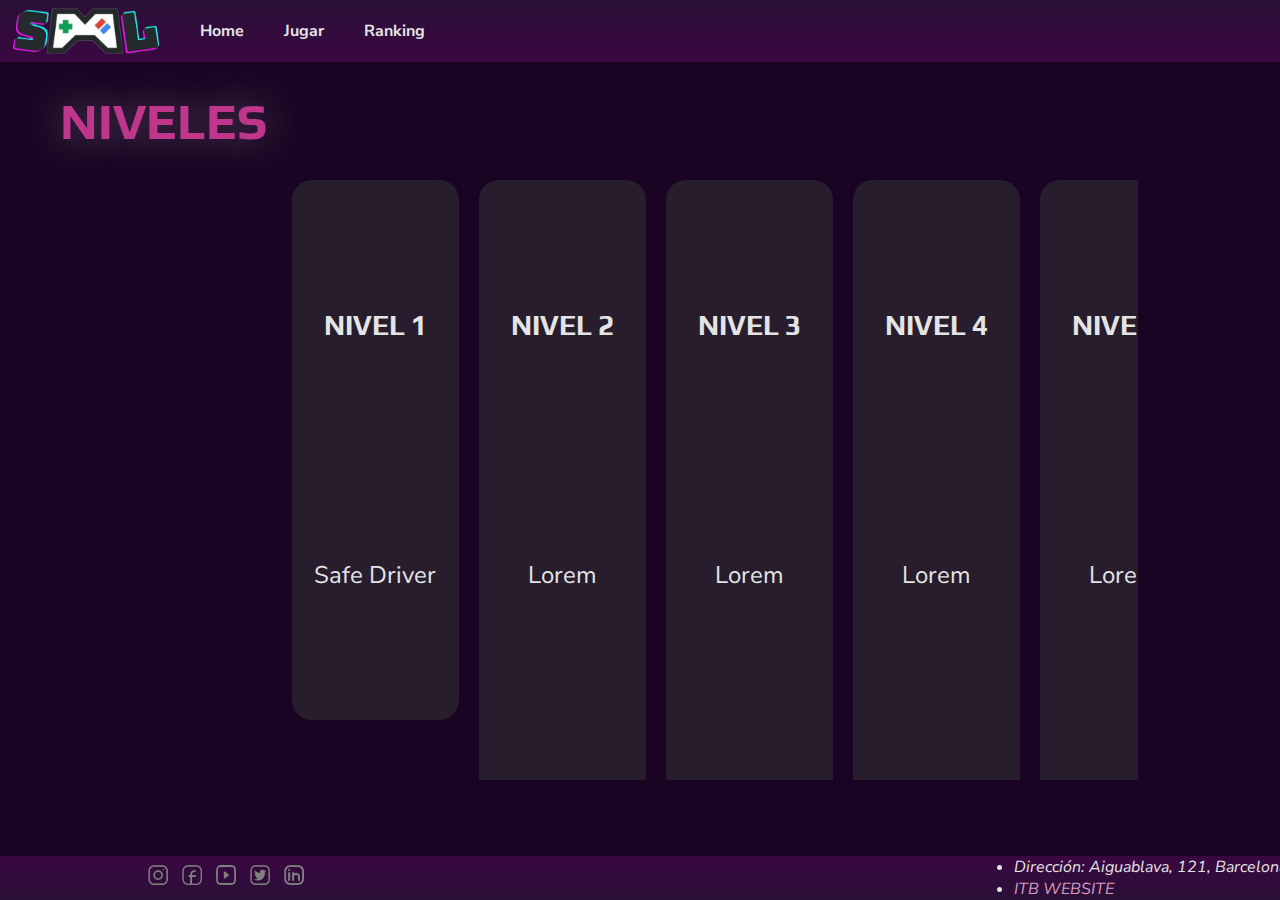
==== Website/pages/juego.html @ a2197447 "juego 1" ====
<!DOCTYPE html>
<html lang="en">
  <head>
    <meta charset="UTF-8" />
    <meta http-equiv="X-UA-Compatible" content="IE=edge" />
    <meta name="viewport" content="width=device-width, initial-scale=1.0" />
    <title>Juego</title>
    <script defer src="../scripts/main.js"></script>
    <style>
      @import url("https://fonts.googleapis.com/css2?family=Play:wght@700&display=swap");
      @import url("https://fonts.googleapis.com/css2?family=Nunito+Sans:wght@300&family=Play:wght@700&display=swap");
    </style>
    <link rel="stylesheet" href="../style/main.css" />
    <link rel="stylesheet" href="../style/levels.css" />
  </head>
  <body>
    <header>
      <nav class="mainHeader">
        <div class="linksNav">
          <a class="nolink" href="../index.html"><img class="logoHeader" src="../src/LogoSL.png" alt="" /></a>
          <a href="../index.html">Home</a>
          <a href="#">Jugar</a>
          <a href="ranking.html">Ranking</a>
        </div>
        <div class="navRight">
          <a class="lastlink" href="log-sign-in.html">Login / SignUp</a>
          <!-- <button></button> -->
        </div>
      </nav>
    </header>
    <main>
      <h1>NIVELES</h1>
      <section class="col-center levels">
        <div>
          <article>
            <a href="games/level1_safe-driver.html"><div>
              <h3>NIVEL 1</h3>
              <p>Safe Driver</p>
            </div></a>
          </article>
          <article>
            <a href="games/level1_safe-driver.html"><div>
              <h3>NIVEL 2</h3>
              <p>Lorem ipsum</p>
            </div></a>
          </article>
          <article>
            <a href="games/level1_safe-driver.html"><div>
              <h3>NIVEL 3</h3>
              <p>Lorem ipsum</p>
            </div></a>
          </article>
          <article>
            <a href="games/level1_safe-driver.html"><div>
              <h3>NIVEL 4</h3>
              <p>Lorem ipsum</p>
            </div></a>
          </article>
          <article>
            <a href="games/level1_safe-driver.html"><div>
              <h3>NIVEL 5</h3>
              <p>Lorem ipsum</p>
            </div></a>
          </article>
          <article>
            <a href="games/level1_safe-driver.html"><div>
              <h3>NIVEL 6</h3>
              <p>Lorem ipsum</p>
            </div></a>
          </article>
          <article>
            <a href="games/level1_safe-driver.html"><div>
              <h3>NIVEL 7</h3>
              <p>Lorem ipsum</p>
            </div></a>
          </article>
          <article>
            <a href="games/level1_safe-driver.html"><div>
              <h3>NIVEL 8</h3>
              <p>Lorem ipsum</p>
            </div></a>
          </article>
          <article>
            <a href="games/level1_safe-driver.html"><div>
              <h3>NIVEL 9</h3>
              <p>Lorem ipsum</p>
            </div></a>
          </article>
          <article>
            <a href="games/level1_safe-driver.html"><div>
              <h3>NIVEL 10</h3>
              <p>Lorem ipsum</p>
            </div></a>
          </article>
        </div>
      </section>
    </main>
    <footer class="mainFooter">
      <div>
        <a href="https://www.instagram.com/itecbcn/?hl=es"><img src="../src/social/instagram.png" alt=""></a>
        <a href="https://es-es.facebook.com/itecbcn/"><img src="../src/social/facebook.png" alt=""></a>
        <a href="https://www.youtube.com/@secretariainstituttecnolog7490"><img src="../src/social/youtube.png" alt=""></a>
        <a href="https://twitter.com/itecbcn?lang=es"><img src="../src/social/twitter.png" alt=""></a>
        <a href="https://es.linkedin.com/company/itecbcn?original_referer=https%3A%2F%2Fwww.google.com%2F"><img src="../src/social/linkedin.png" alt=""></a>
      </div>
      <address>
        <ul>
          <li>Dirección: Aiguablava, 121, Barcelona</li>
          <li><a href="https://www.google.com/url?q=https%3A%2F%2Fwww.itb.cat&sa=D&sntz=1&usg=AOvVaw2s6O9skz-nT9ZdCGkADY2J">ITB WEBSITE</a></li>
        </ul>
      </address>
    </footer>
  </body>
</html>
---- Website/style/main.css ----
* {
  /* border: 1px solid white; */
  margin: 0;
  padding: 0;
  color: rgb(228, 228, 228);
  text-decoration: none;
  font-family: "Nunito Sans", sans-serif;
}

/* .mainHeader .darkmode input{
  width: 25px;
  height: 25px;
  align-self: center;
  background-image: url("../src/sun.png");
  background-size: cover;
} 

.darkmode{
  width: max-content;
} */


/* TAGS GENERALES */
h1{
  margin-left: 50px;
  font-size: 50px;
  color: #7F245D;
  filter: brightness(150%);
  text-shadow: rgba(255, 255, 255, 0.329) 0 0 40px;
}

body {
  display: grid;
  background-color: #190523;
  min-height: 100vh;
  margin: 0;
  grid-template-rows: auto 1fr auto;
}

h1,
h2,
h3,
h4,
h5 {
  font-family: 'Play', sans-serif;
}

.mainHeader{
  padding-right: 10px;
}

main {
  margin: 0 10px 0 10px;
}

h1,
h2,
h3 {
  font-family: "Play", sans-serif;
}


/* HEADER */
.mainHeader {
  display: flex;
  height: fit-content;
  align-items: center;
  justify-content: space-between;
  background-image: linear-gradient(to bottom, #2a1037, #3a0741);
  margin-bottom: 30px;
  flex-wrap: wrap;
}

.mainHeader .linksNav {
  display: flex;
  align-items: center;
  justify-content: left;
  width: fit-content;
  margin-left: 10px;
  flex-wrap: wrap;
}

.mainHeader a:not(.nolink) {
  padding: 15px;
  margin: 5px;
  border-radius: 10px;
  transition: 300ms;
  font-weight: bolder;
}

.lastlink:hover{
  background-color: #190523;
  filter: brightness(120%);
}

.mainHeader a:not(.nolink, .lastlink):hover {
  background-color: #190523;
  filter: brightness(120%);
  padding-right: 80px;
}

.navRight {
  display: flex;
}

.logoHeader {
  transition: 300ms;
  width: 150px;
  margin-right: 20px;
  padding-top: 5px;
}

.logoHeader:hover{
  transform: scale(105%);
}


/* SECTIONS Y ARTICLES WEB GENERAL */
.col-center {
  width: 60%;
  margin: auto;
  height: fit-content;
}

.col-center article {
  width: auto;
  height: fit-content !important;
  border-radius: 20px;
  background-color: #35353580;
  padding: 20px;
}

.col-center article:hover {
  background-color: #353535b4;
}

.infoSection article {
  display: flex;
  margin-bottom: 30px;
  height: 30vh;
  justify-content: space-between;
}

.infoSection article img {
  width: 50%;
}

h1 {
  margin-bottom: 30px;
}

.infoSection img {
  border-radius: 20px;
}

.infoSection article h3 {
  font-size: 50px;
}


/* HOME ARTICLE */

.doubleArticle article{
  display: flex;
  flex-direction: column;
  height: 610px !important;
}

.doubleArticle article > div{
  display: flex;
  margin-bottom: 30px;
  justify-content: space-between;
}

.doubleArticle article > div:last-child{
  flex-direction: row-reverse;
}

.doubleArticle img{
  height: 290px;
}

/* FOOTER */

.mainFooter {
  margin-top: 30px;
  display: flex;
  justify-content: space-between;
  background-image: linear-gradient(to bottom, #3a0741, #2a1037);
  align-items: center;
  padding: 0 10% 0 10%;
}

.mainFooter a{
  color: #D89BC2;
}

.mainFooter a:hover{
  color: aqua;
}

.mainFooter img{
  width: 20px;
  height: 20px;
  margin: 0 5px 0 5px;
  filter: contrast(0);
}

.mainFooter img:hover{
  transform: scale(110%);
}

/* SCROLLBAR PERSONALIZADA */

::-webkit-scrollbar{
  background-color: #7F245D;
  border-radius: 5px;
}

::-webkit-scrollbar-thumb{
  background-color: #2a1037;
  border-radius: 5px;
  border: 1px solid rgba(255, 255, 255, 0.548);
}

@media only screen and (max-width: 900px) {
  [class*="col-"] {
    width: 90%;
  }

  .infoSection article {
    flex-wrap: wrap;
  }

  .infoSection article img {
    width: 100%;
  }

  .doubleArticle article div{
    flex-direction: column !important;
  }
}
---- Website/style/levels.css ----
/* NIVELES SCROLLBAR ORIZONTAL */

.levels{
    display: flex;
    overflow-x: scroll;
    height: 600px;
  }
  
  .levels > div{
    display: flex;
    flex-wrap: nowrap;
    width: 100%;
  }
  
  .levels article{
    flex: 0 0 auto;
    margin-right: 20px;
    text-align: center;
    font-size: 24px;
    line-height: 250px;
    width: 15%;
  }
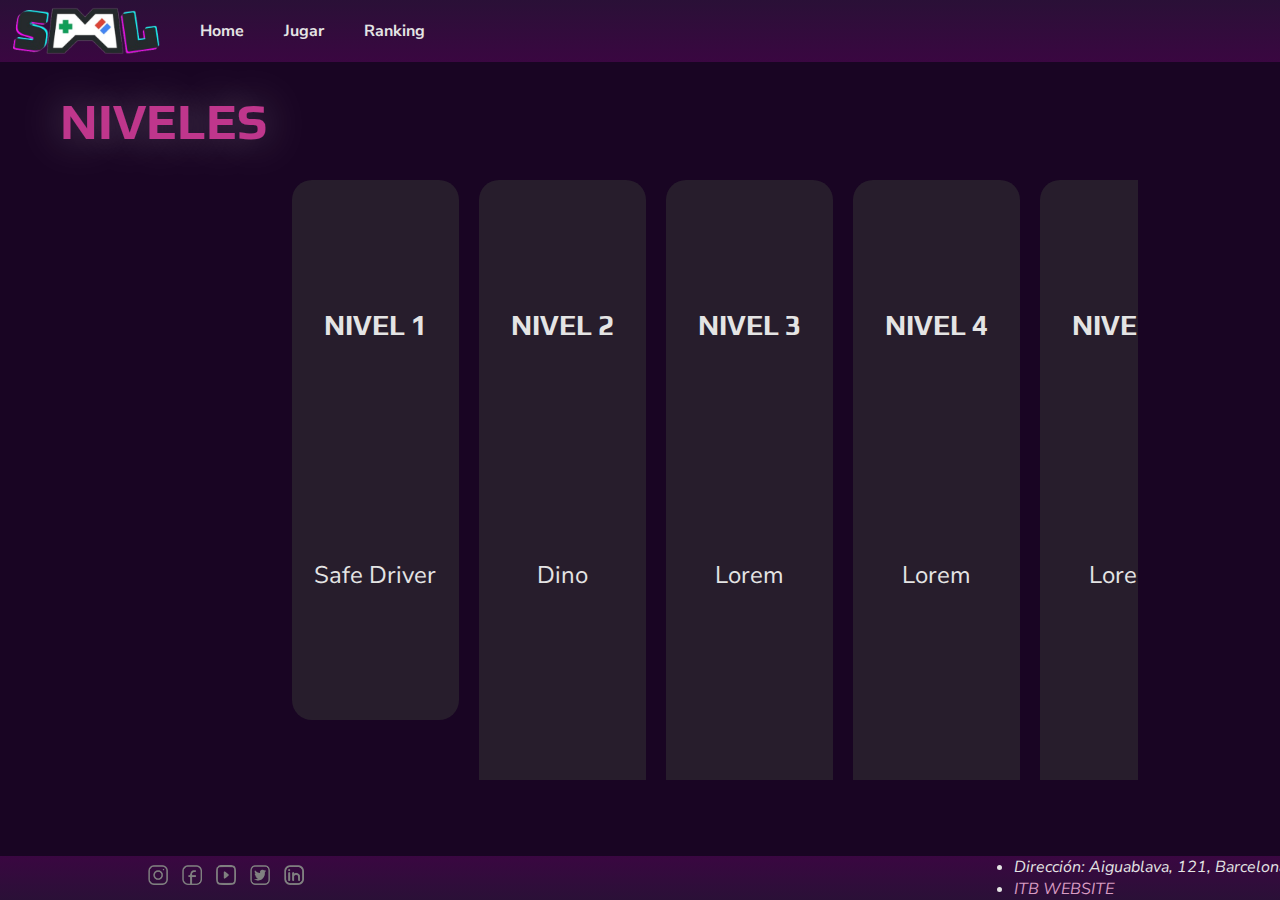
==== commit 0358288d: "coches y dino" ====
--- a/Website/pages/juego.html
+++ b/Website/pages/juego.html
@@ -39,9 +39,9 @@
             </div></a>
           </article>
           <article>
-            <a href="games/level1_safe-driver.html"><div>
+            <a href="games/level2_dino-runner.html"><div>
               <h3>NIVEL 2</h3>
-              <p>Lorem ipsum</p>
+              <p>Dino Runner</p>
             </div></a>
           </article>
           <article>
--- a/Website/style/main.css
+++ b/Website/style/main.css
@@ -21,12 +21,13 @@
 
 
 /* TAGS GENERALES */
-h1{
-  margin-left: 50px;
+h1, h2, h4, h5{
+  margin: 0 50px 50px 50px;
   font-size: 50px;
   color: #7F245D;
   filter: brightness(150%);
   text-shadow: rgba(255, 255, 255, 0.329) 0 0 40px;
+  font-family: 'Play', sans-serif;
 }
 
 body {
@@ -37,14 +38,6 @@
   grid-template-rows: auto 1fr auto;
 }
 
-h1,
-h2,
-h3,
-h4,
-h5 {
-  font-family: 'Play', sans-serif;
-}
-
 .mainHeader{
   padding-right: 10px;
 }
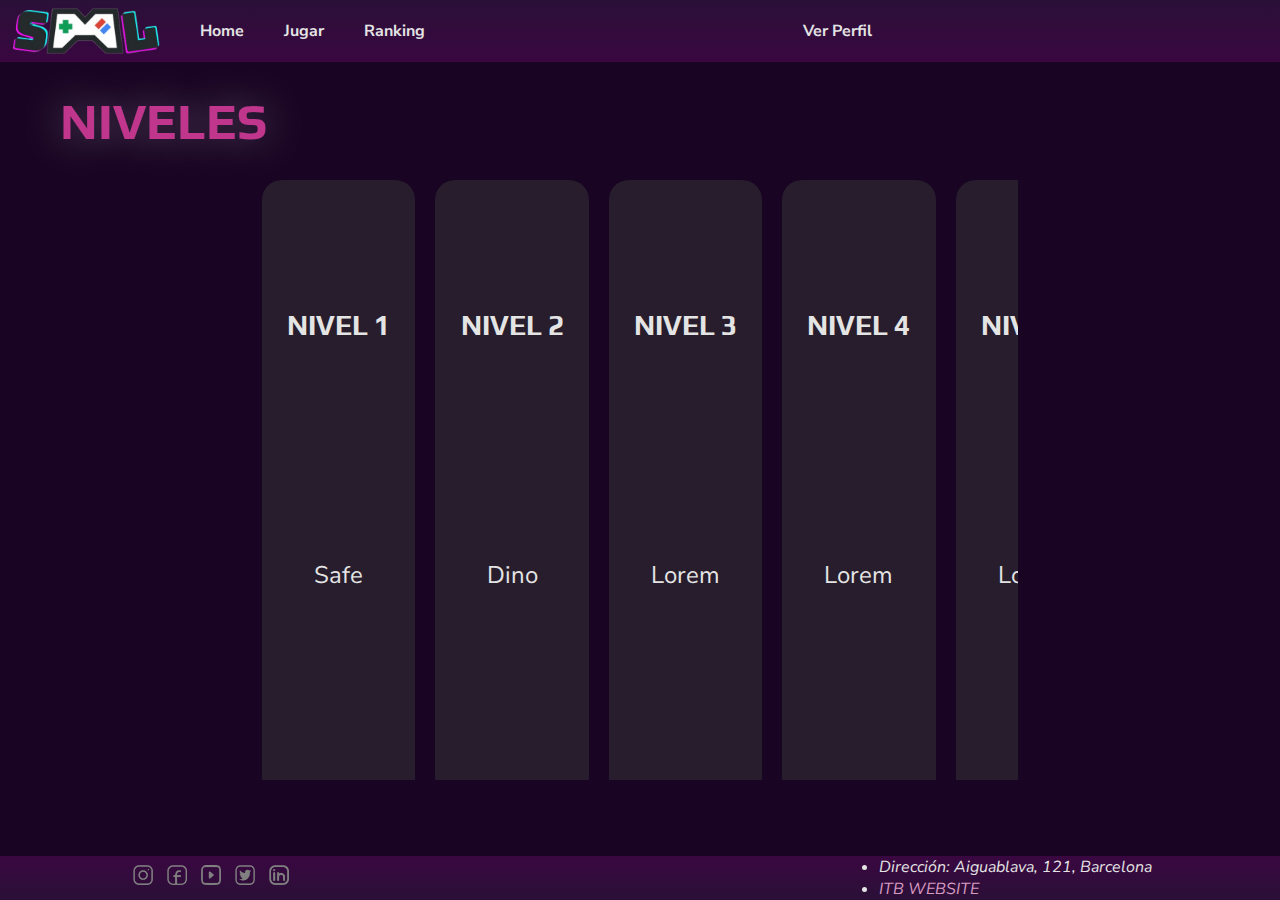
==== commit ac08d0aa: "Update Intentos Profile" ====
--- a/Website/pages/juego.html
+++ b/Website/pages/juego.html
@@ -1,114 +1,100 @@
 <!DOCTYPE html>
 <html lang="en">
-  <head>
-    <meta charset="UTF-8" />
-    <meta http-equiv="X-UA-Compatible" content="IE=edge" />
-    <meta name="viewport" content="width=device-width, initial-scale=1.0" />
-    <title>Juego</title>
-    <script defer src="../scripts/main.js"></script>
-    <style>
-      @import url("https://fonts.googleapis.com/css2?family=Play:wght@700&display=swap");
-      @import url("https://fonts.googleapis.com/css2?family=Nunito+Sans:wght@300&family=Play:wght@700&display=swap");
-    </style>
-    <link rel="stylesheet" href="../style/main.css" />
-    <link rel="stylesheet" href="../style/levels.css" />
-  </head>
-  <body>
-    <header>
-      <nav class="mainHeader">
-        <div class="linksNav">
-          <a class="nolink" href="../index.html"><img class="logoHeader" src="../src/LogoSL.png" alt="" /></a>
-          <a href="../index.html">Home</a>
-          <a href="#">Jugar</a>
-          <a href="ranking.html">Ranking</a>
-        </div>
-        <div class="navRight">
-          <a class="lastlink" href="log-sign-in.html">Login / SignUp</a>
-          <!-- <button></button> -->
-        </div>
-      </nav>
-    </header>
-    <main>
-      <h1>NIVELES</h1>
-      <section class="col-center levels">
-        <div>
-          <article>
-            <a href="games/level1_safe-driver.html"><div>
+
+<head>
+  <meta charset="UTF-8" />
+  <meta http-equiv="X-UA-Compatible" content="IE=edge" />
+  <meta name="viewport" content="width=device-width, initial-scale=1.0" />
+  <title>Juego</title>
+  <script defer src="../scripts/main.js"></script>
+  <style>
+    @import url("https://fonts.googleapis.com/css2?family=Play:wght@700&display=swap");
+    @import url("https://fonts.googleapis.com/css2?family=Nunito+Sans:wght@300&family=Play:wght@700&display=swap");
+  </style>
+  <link rel="stylesheet" href="../style/main.css" />
+  <link rel="stylesheet" href="../style/levels.css" />
+</head>
+
+<body>
+  <header>
+    <nav class="mainHeader">
+      <div class="linksNav">
+        <a class="nolink" href="../index.html"><img class="logoHeader" src="../src/LogoSL.png" alt="" /></a>
+        <a href="../index.html">Home</a>
+        <a href="#">Jugar</a>
+        <a href="ranking.html">Ranking</a>
+      </div>
+      <div class="navRight">
+        <a class="lastlink" href="log-sign-in.html">Login / SignUp</a>
+        <!-- <button></button> -->
+      </div>
+    </nav>
+  </header>
+  <main>
+    <h1>NIVELES</h1>
+    <section class="col-center levels">
+      <div>
+        <article>
+          <a href="games/level1_safe-driver.html">
+            <div>
               <h3>NIVEL 1</h3>
               <p>Safe Driver</p>
-            </div></a>
-          </article>
-          <article>
-            <a href="games/level2_dino-runner.html"><div>
+            </div>
+          </a>
+        </article>
+        <article>
+          <a href="games/level2_dino-runner.html">
+            <div>
               <h3>NIVEL 2</h3>
               <p>Dino Runner</p>
-            </div></a>
-          </article>
-          <article>
-            <a href="games/level1_safe-driver.html"><div>
+            </div>
+          </a>
+        </article>
+        <article>
+          <a href="games/level1_safe-driver.html">
+            <div>
               <h3>NIVEL 3</h3>
               <p>Lorem ipsum</p>
-            </div></a>
-          </article>
-          <article>
-            <a href="games/level1_safe-driver.html"><div>
+            </div>
+          </a>
+        </article>
+        <article>
+          <a href="games/level1_safe-driver.html">
+            <div>
               <h3>NIVEL 4</h3>
               <p>Lorem ipsum</p>
-            </div></a>
-          </article>
-          <article>
-            <a href="games/level1_safe-driver.html"><div>
+            </div>
+          </a>
+        </article>
+        <article>
+          <a href="games/level1_safe-driver.html">
+            <div>
               <h3>NIVEL 5</h3>
               <p>Lorem ipsum</p>
-            </div></a>
-          </article>
-          <article>
-            <a href="games/level1_safe-driver.html"><div>
-              <h3>NIVEL 6</h3>
-              <p>Lorem ipsum</p>
-            </div></a>
-          </article>
-          <article>
-            <a href="games/level1_safe-driver.html"><div>
-              <h3>NIVEL 7</h3>
-              <p>Lorem ipsum</p>
-            </div></a>
-          </article>
-          <article>
-            <a href="games/level1_safe-driver.html"><div>
-              <h3>NIVEL 8</h3>
-              <p>Lorem ipsum</p>
-            </div></a>
-          </article>
-          <article>
-            <a href="games/level1_safe-driver.html"><div>
-              <h3>NIVEL 9</h3>
-              <p>Lorem ipsum</p>
-            </div></a>
-          </article>
-          <article>
-            <a href="games/level1_safe-driver.html"><div>
-              <h3>NIVEL 10</h3>
-              <p>Lorem ipsum</p>
-            </div></a>
-          </article>
-        </div>
-      </section>
-    </main>
-    <footer class="mainFooter">
-      <div>
-        <a href="https://www.instagram.com/itecbcn/?hl=es"><img src="../src/social/instagram.png" alt=""></a>
-        <a href="https://es-es.facebook.com/itecbcn/"><img src="../src/social/facebook.png" alt=""></a>
-        <a href="https://www.youtube.com/@secretariainstituttecnolog7490"><img src="../src/social/youtube.png" alt=""></a>
-        <a href="https://twitter.com/itecbcn?lang=es"><img src="../src/social/twitter.png" alt=""></a>
-        <a href="https://es.linkedin.com/company/itecbcn?original_referer=https%3A%2F%2Fwww.google.com%2F"><img src="../src/social/linkedin.png" alt=""></a>
+            </div>
+          </a>
+        </article>
       </div>
-      <address>
-        <ul>
-          <li>Dirección: Aiguablava, 121, Barcelona</li>
-          <li><a href="https://www.google.com/url?q=https%3A%2F%2Fwww.itb.cat&sa=D&sntz=1&usg=AOvVaw2s6O9skz-nT9ZdCGkADY2J">ITB WEBSITE</a></li>
-        </ul>
-      </address>
-    </footer>
-  </body>
-</html>
+    </section>
+  </main>
+  <footer class="mainFooter">
+    <div>
+      <a href="https://www.instagram.com/itecbcn/?hl=es"><img src="../src/social/instagram.png" alt=""></a>
+      <a href="https://es-es.facebook.com/itecbcn/"><img src="../src/social/facebook.png" alt=""></a>
+      <a href="https://www.youtube.com/@secretariainstituttecnolog7490"><img src="../src/social/youtube.png" alt=""></a>
+      <a href="https://twitter.com/itecbcn?lang=es"><img src="../src/social/twitter.png" alt=""></a>
+      <a href="https://es.linkedin.com/company/itecbcn?original_referer=https%3A%2F%2Fwww.google.com%2F"><img
+          src="../src/social/linkedin.png" alt=""></a>
+    </div>
+    <address>
+      <ul>
+        <li>Dirección: Aiguablava, 121, Barcelona</li>
+        <li><a
+            href="https://www.google.com/url?q=https%3A%2F%2Fwww.itb.cat&sa=D&sntz=1&usg=AOvVaw2s6O9skz-nT9ZdCGkADY2J">ITB
+            WEBSITE</a></li>
+      </ul>
+    </address>
+  </footer>
+</body>
+
+</html>--- a/Website/style/main.css
+++ b/Website/style/main.css
@@ -19,6 +19,14 @@
   width: max-content;
 } */
 
+.doubleArticle a{
+  transition: 300ms;
+  width: 100%;
+}
+
+.doubleArticle a:hover{
+  transform: scale(105%);
+}
 
 /* TAGS GENERALES */
 h1, h2, h4, h5{
@@ -52,6 +60,12 @@
   font-family: "Play", sans-serif;
 }
 
+/* IDENTIFICADOR NIVEL */
+
+#game-id{
+  display: none;
+}
+
 
 /* HEADER */
 .mainHeader {
@@ -170,6 +184,7 @@
 }
 
 .doubleArticle img{
+  width: 100%;
   height: 290px;
 }
 
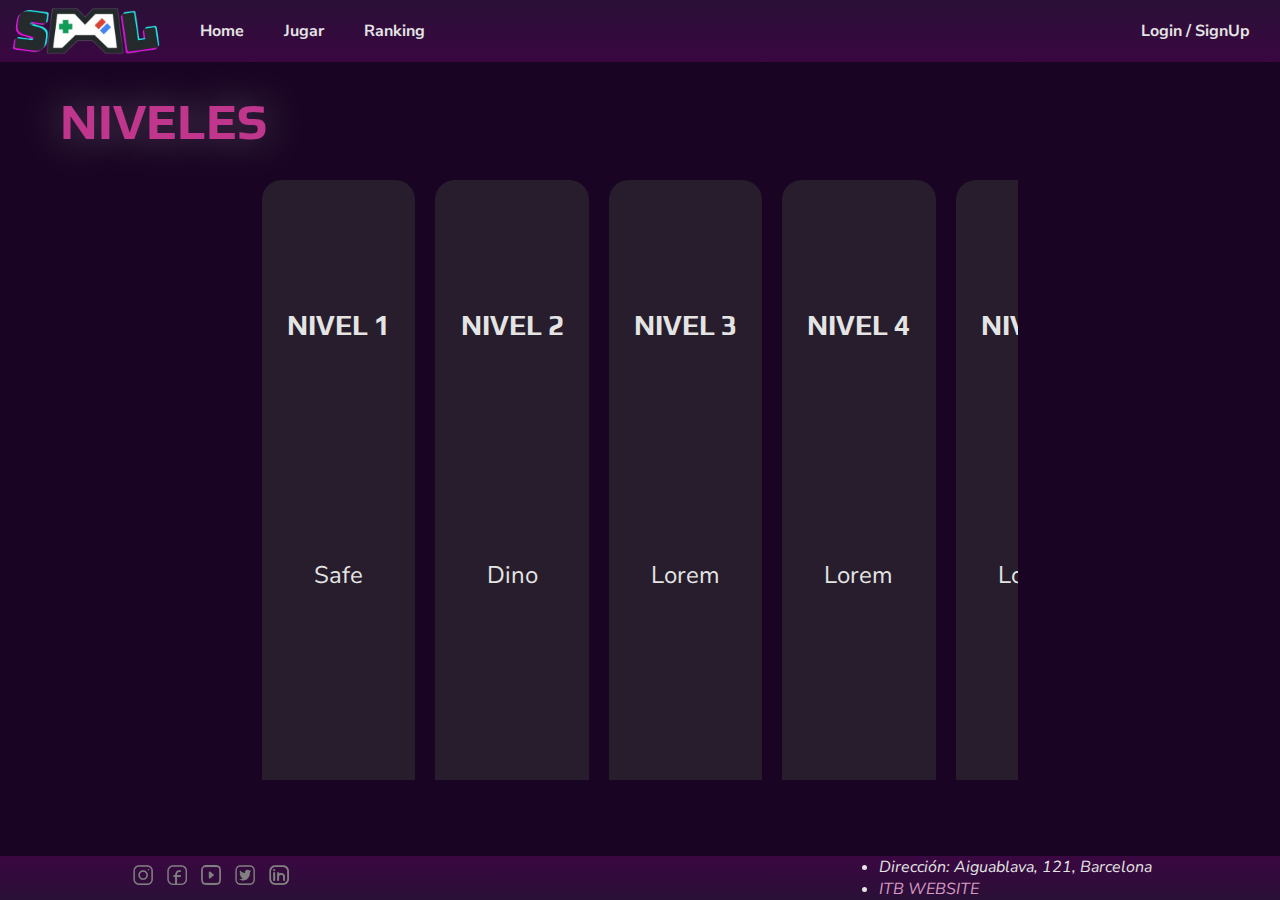
==== commit 3ddb67bd: "sesiones completado" ====
--- a/Website/pages/juego.html
+++ b/Website/pages/juego.html
@@ -25,7 +25,9 @@
         <a href="ranking.html">Ranking</a>
       </div>
       <div class="navRight">
-        <a class="lastlink" href="log-sign-in.html">Login / SignUp</a>
+        <a id="verPerfilLink" href="profile.html">Ver Perfil</a>
+        <a id="logOutButton" class="lastlink" href="" onclick="logout()">Cerrar Sesión</a>
+        <a id="loginButton" class="lastlink" href="log-sign-in.html">Login / SignUp</a>
         <!-- <button></button> -->
       </div>
     </nav>
@@ -51,7 +53,7 @@
           </a>
         </article>
         <article>
-          <a href="games/level1_safe-driver.html">
+          <a href="games/level3_flappy-bird.html">
             <div>
               <h3>NIVEL 3</h3>
               <p>Lorem ipsum</p>
--- a/Website/style/main.css
+++ b/Website/style/main.css
@@ -18,6 +18,10 @@
 .darkmode{
   width: max-content;
 } */
+
+#verPerfilLink, #logOutButton{
+  display: none;
+}
 
 .doubleArticle a{
   transition: 300ms;
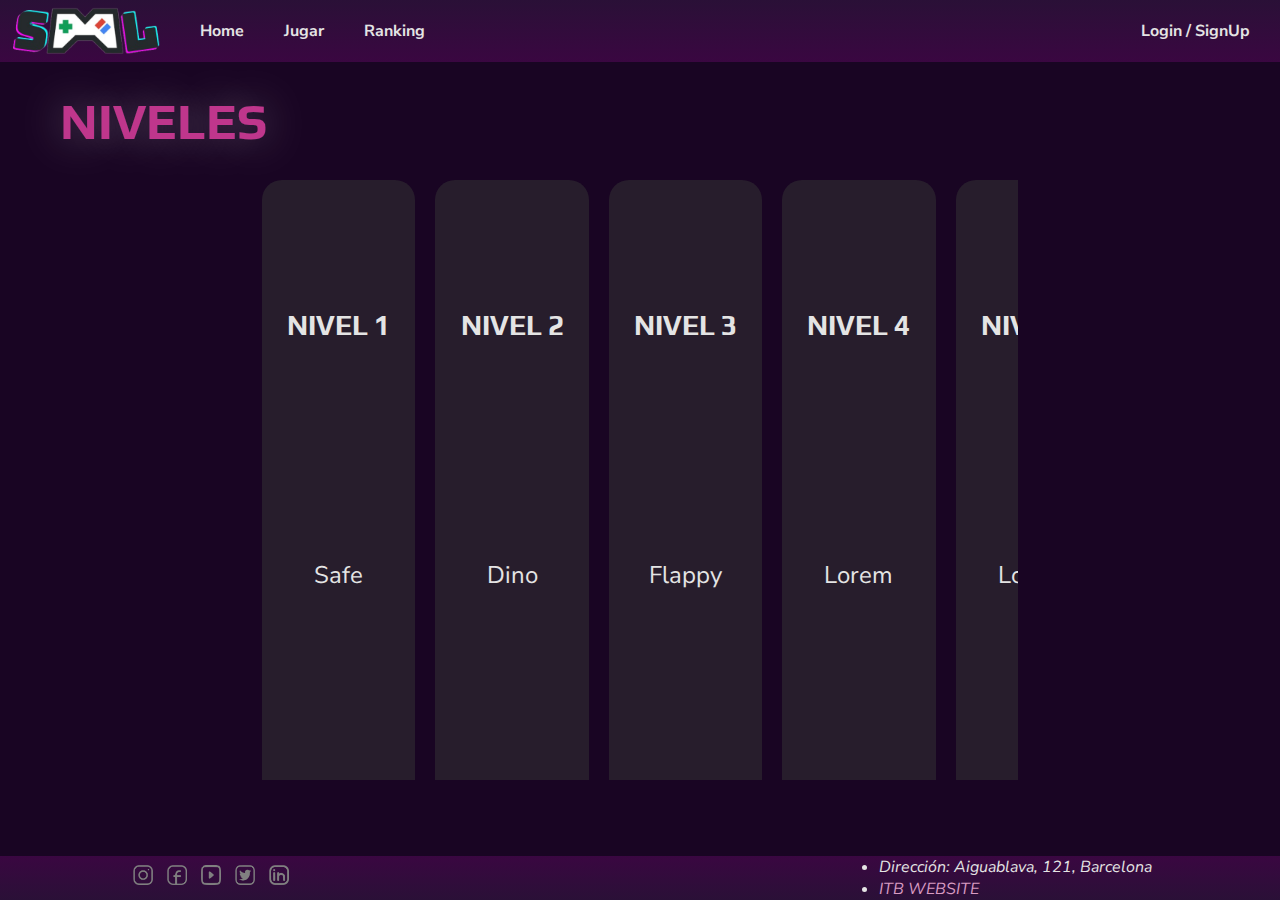
==== commit 00065d84: "format" ====
--- a/Website/pages/juego.html
+++ b/Website/pages/juego.html
@@ -56,7 +56,7 @@
           <a href="games/level3_flappy-bird.html">
             <div>
               <h3>NIVEL 3</h3>
-              <p>Lorem ipsum</p>
+              <p>Flappy Bird</p>
             </div>
           </a>
         </article>
@@ -80,23 +80,20 @@
     </section>
   </main>
   <footer class="mainFooter">
-    <div>
-      <a href="https://www.instagram.com/itecbcn/?hl=es"><img src="../src/social/instagram.png" alt=""></a>
-      <a href="https://es-es.facebook.com/itecbcn/"><img src="../src/social/facebook.png" alt=""></a>
-      <a href="https://www.youtube.com/@secretariainstituttecnolog7490"><img src="../src/social/youtube.png" alt=""></a>
-      <a href="https://twitter.com/itecbcn?lang=es"><img src="../src/social/twitter.png" alt=""></a>
-      <a href="https://es.linkedin.com/company/itecbcn?original_referer=https%3A%2F%2Fwww.google.com%2F"><img
-          src="../src/social/linkedin.png" alt=""></a>
-    </div>
-    <address>
-      <ul>
-        <li>Dirección: Aiguablava, 121, Barcelona</li>
-        <li><a
-            href="https://www.google.com/url?q=https%3A%2F%2Fwww.itb.cat&sa=D&sntz=1&usg=AOvVaw2s6O9skz-nT9ZdCGkADY2J">ITB
-            WEBSITE</a></li>
-      </ul>
-    </address>
-  </footer>
+      <div>
+        <a target="_blank" href="https://www.instagram.com/itecbcn/?hl=es"><img src="../src/social/instagram.png" alt=""></a>
+        <a target="_blank" href="https://es-es.facebook.com/itecbcn/"><img src="../src/social/facebook.png" alt=""></a>
+        <a target="_blank" href="https://www.youtube.com/@secretariainstituttecnolog7490"><img src="../src/social/youtube.png" alt=""></a>
+        <a target="_blank" href="https://twitter.com/itecbcn?lang=es"><img src="../src/social/twitter.png" alt=""></a>
+        <a target="_blank" href="https://es.linkedin.com/company/itecbcn?original_referer=https%3A%2F%2Fwww.google.com%2F"><img src="../src/social/linkedin.png" alt=""></a>
+      </div>
+      <address>
+        <ul>
+          <li>Dirección: Aiguablava, 121, Barcelona</li>
+          <li><a target="_blank" href="https://www.google.com/url?q=https%3A%2F%2Fwww.itb.cat&sa=D&sntz=1&usg=AOvVaw2s6O9skz-nT9ZdCGkADY2J">ITB WEBSITE</a></li>
+        </ul>
+      </address>
+    </footer>
 </body>
 
 </html>--- a/Website/style/main.css
+++ b/Website/style/main.css
@@ -19,27 +19,30 @@
   width: max-content;
 } */
 
-#verPerfilLink, #logOutButton{
+#verPerfilLink,
+#logOutButton {
   display: none;
 }
 
-.doubleArticle a{
+.doubleArticle h2 {
   transition: 300ms;
-  width: 100%;
-}
-
-.doubleArticle a:hover{
-  transform: scale(105%);
+}
+
+.doubleArticle a:hover h2 {
+  transform: scale(120%);
 }
 
 /* TAGS GENERALES */
-h1, h2, h4, h5{
+h1,
+h2,
+h4,
+h5 {
   margin: 0 50px 50px 50px;
   font-size: 50px;
-  color: #7F245D;
+  color: #7f245d;
   filter: brightness(150%);
   text-shadow: rgba(255, 255, 255, 0.329) 0 0 40px;
-  font-family: 'Play', sans-serif;
+  font-family: "Play", sans-serif;
 }
 
 body {
@@ -50,7 +53,7 @@
   grid-template-rows: auto 1fr auto;
 }
 
-.mainHeader{
+.mainHeader {
   padding-right: 10px;
 }
 
@@ -66,10 +69,9 @@
 
 /* IDENTIFICADOR NIVEL */
 
-#game-id{
+#game-id {
   display: none;
 }
-
 
 /* HEADER */
 .mainHeader {
@@ -99,7 +101,7 @@
   font-weight: bolder;
 }
 
-.lastlink:hover{
+.lastlink:hover {
   background-color: #190523;
   filter: brightness(120%);
 }
@@ -121,10 +123,9 @@
   padding-top: 5px;
 }
 
-.logoHeader:hover{
+.logoHeader:hover {
   transform: scale(105%);
 }
-
 
 /* SECTIONS Y ARTICLES WEB GENERAL */
 .col-center {
@@ -168,28 +169,29 @@
   font-size: 50px;
 }
 
-
 /* HOME ARTICLE */
 
-.doubleArticle article{
+.doubleArticle article {
   display: flex;
   flex-direction: column;
-  height: 610px !important;
-}
-
-.doubleArticle article > div{
-  display: flex;
-  margin-bottom: 30px;
-  justify-content: space-between;
-}
-
-.doubleArticle article > div:last-child{
+  height: fit-content;
+}
+
+.doubleArticle article > div {
+  display: flex;
+  justify-content: space-between;
+}
+
+.doubleArticle article > div:last-child {
+  border-top: 1px solid rgba(255, 255, 255, 0.185);
+  padding-top: 15px;
+  margin-top: 15px;
   flex-direction: row-reverse;
 }
 
-.doubleArticle img{
+.doubleArticle img {
   width: 100%;
-  height: 290px;
+  height: 270px;
 }
 
 /* FOOTER */
@@ -203,38 +205,42 @@
   padding: 0 10% 0 10%;
 }
 
-.mainFooter a{
-  color: #D89BC2;
-}
-
-.mainFooter a:hover{
+.mainFooter a {
+  color: #d89bc2;
+}
+
+.mainFooter a:hover {
   color: aqua;
 }
 
-.mainFooter img{
+.mainFooter img {
   width: 20px;
   height: 20px;
   margin: 0 5px 0 5px;
   filter: contrast(0);
 }
 
-.mainFooter img:hover{
+.mainFooter img:hover {
   transform: scale(110%);
 }
 
 /* SCROLLBAR PERSONALIZADA */
 
-::-webkit-scrollbar{
-  background-color: #7F245D;
+::-webkit-scrollbar {
+  background-color: #0d0214;
   border-radius: 5px;
 }
 
-::-webkit-scrollbar-thumb{
+::-webkit-scrollbar-thumb {
   background-color: #2a1037;
   border-radius: 5px;
   border: 1px solid rgba(255, 255, 255, 0.548);
 }
 
+::-webkit-scrollbar-thumb:hover {
+  background-color: #411555;
+}
+
 @media only screen and (max-width: 900px) {
   [class*="col-"] {
     width: 90%;
@@ -248,7 +254,7 @@
     width: 100%;
   }
 
-  .doubleArticle article div{
+  .doubleArticle article div {
     flex-direction: column !important;
   }
-}+}
--- a/Website/style/levels.css
+++ b/Website/style/levels.css
@@ -1,22 +1,22 @@
 /* NIVELES SCROLLBAR ORIZONTAL */
 
-.levels{
-    display: flex;
-    overflow-x: scroll;
-    height: 600px;
-  }
-  
-  .levels > div{
-    display: flex;
-    flex-wrap: nowrap;
-    width: 100%;
-  }
-  
-  .levels article{
-    flex: 0 0 auto;
-    margin-right: 20px;
-    text-align: center;
-    font-size: 24px;
-    line-height: 250px;
-    width: 15%;
-  }+.levels {
+  display: flex;
+  overflow-x: scroll;
+  height: 600px;
+}
+
+.levels > div {
+  display: flex;
+  flex-wrap: nowrap;
+  width: 100%;
+}
+
+.levels article {
+  flex: 0 0 auto;
+  margin-right: 20px;
+  text-align: center;
+  font-size: 24px;
+  line-height: 250px;
+  width: 15%;
+}
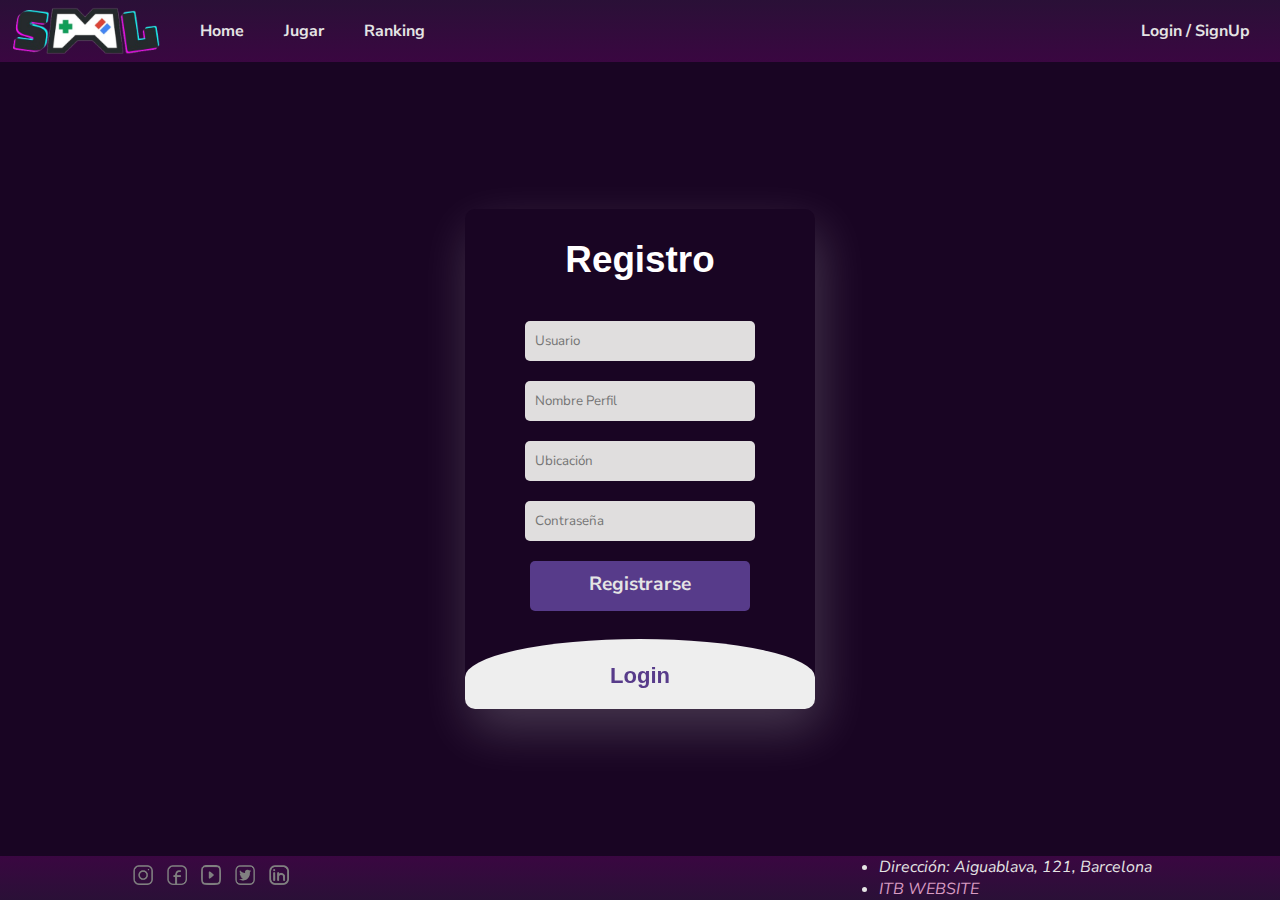
==== commit 5eac7656: "refactor and design" ====
--- a/Website/pages/juego.html
+++ b/Website/pages/juego.html
@@ -7,6 +7,7 @@
   <meta name="viewport" content="width=device-width, initial-scale=1.0" />
   <title>Juego</title>
   <script defer src="../scripts/main.js"></script>
+  <script defer src="../scripts/levels.js"></script>
   <style>
     @import url("https://fonts.googleapis.com/css2?family=Play:wght@700&display=swap");
     @import url("https://fonts.googleapis.com/css2?family=Nunito+Sans:wght@300&family=Play:wght@700&display=swap");
@@ -64,7 +65,7 @@
           <a href="games/level1_safe-driver.html">
             <div>
               <h3>NIVEL 4</h3>
-              <p>Lorem ipsum</p>
+              <p>Próximamente</p>
             </div>
           </a>
         </article>
@@ -72,7 +73,7 @@
           <a href="games/level1_safe-driver.html">
             <div>
               <h3>NIVEL 5</h3>
-              <p>Lorem ipsum</p>
+              <p>Próximamente</p>
             </div>
           </a>
         </article>
--- a/Website/style/main.css
+++ b/Website/style/main.css
@@ -7,30 +7,6 @@
   font-family: "Nunito Sans", sans-serif;
 }
 
-/* .mainHeader .darkmode input{
-  width: 25px;
-  height: 25px;
-  align-self: center;
-  background-image: url("../src/sun.png");
-  background-size: cover;
-} 
-
-.darkmode{
-  width: max-content;
-} */
-
-#verPerfilLink,
-#logOutButton {
-  display: none;
-}
-
-.doubleArticle h2 {
-  transition: 300ms;
-}
-
-.doubleArticle a:hover h2 {
-  transform: scale(120%);
-}
 
 /* TAGS GENERALES */
 h1,
@@ -68,7 +44,6 @@
 }
 
 /* IDENTIFICADOR NIVEL */
-
 #game-id {
   display: none;
 }
@@ -127,6 +102,11 @@
   transform: scale(105%);
 }
 
+#verPerfilLink,
+#logOutButton {
+  display: none;
+}
+
 /* SECTIONS Y ARTICLES WEB GENERAL */
 .col-center {
   width: 60%;
@@ -170,7 +150,6 @@
 }
 
 /* HOME ARTICLE */
-
 .doubleArticle article {
   display: flex;
   flex-direction: column;
@@ -192,10 +171,18 @@
 .doubleArticle img {
   width: 100%;
   height: 270px;
+  object-fit: cover;
+}
+
+.doubleArticle h2 {
+  transition: 300ms;
+}
+
+.doubleArticle a:hover h2 {
+  transform: scale(120%);
 }
 
 /* FOOTER */
-
 .mainFooter {
   margin-top: 30px;
   display: flex;
@@ -225,7 +212,6 @@
 }
 
 /* SCROLLBAR PERSONALIZADA */
-
 ::-webkit-scrollbar {
   background-color: #0d0214;
   border-radius: 5px;
